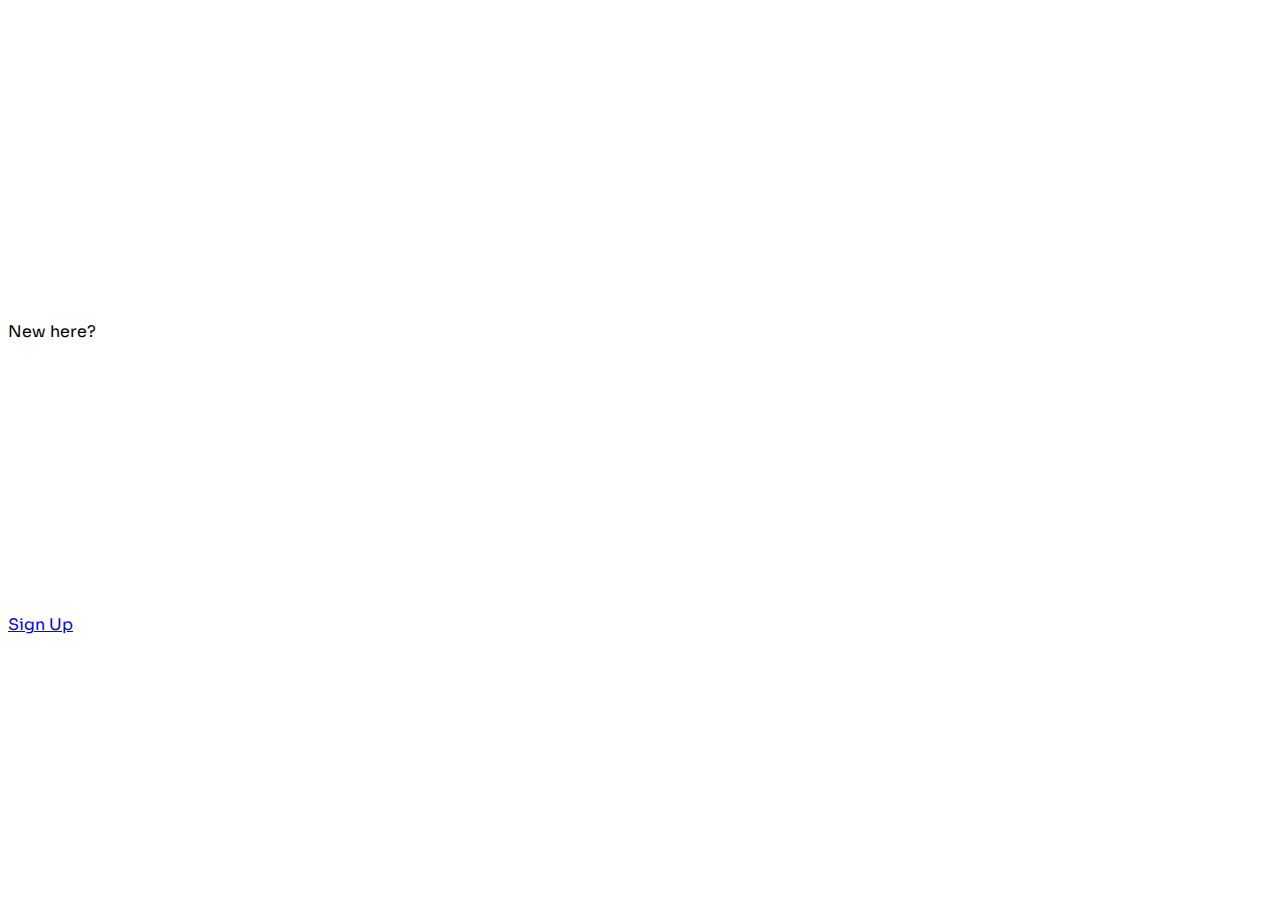
==== login/index.html @ 66f936bb "initial commit" ====
<!DOCTYPE html>
<html lang="en">
<head>
    <meta charset="UTF-8">
    <meta http-equiv="X-UA-Compatible" content="IE=edge">
    <meta name="viewport" content="width=device-width, initial-scale=1.0">
    <link rel="preconnect" href="https://fonts.gstatic.com">
    <link href="https://fonts.googleapis.com/css2?family=Sora:wght@100;200;300;400;500;600;700;800&display=swap" rel="stylesheet">
    <link rel="stylesheet" href="../styles/style.css">
    <title>To-do List</title>
</head>

<body>
    <main>
        <h2></h2>
        <div> New here?</div>
        <a href="./signup">Sign Up</a>
        
    </main>
</body>

<script type="module" src="./login.js"></script>

</html>
---- styles/style.css ----
body {
    font-family: 'Sora', sans-serif;
    
}

main {
    position: relative;
    height: 100vh;
    display: grid;    
}


.ape {
    font-size: 10em;
    position: relative;
    margin: auto;
}
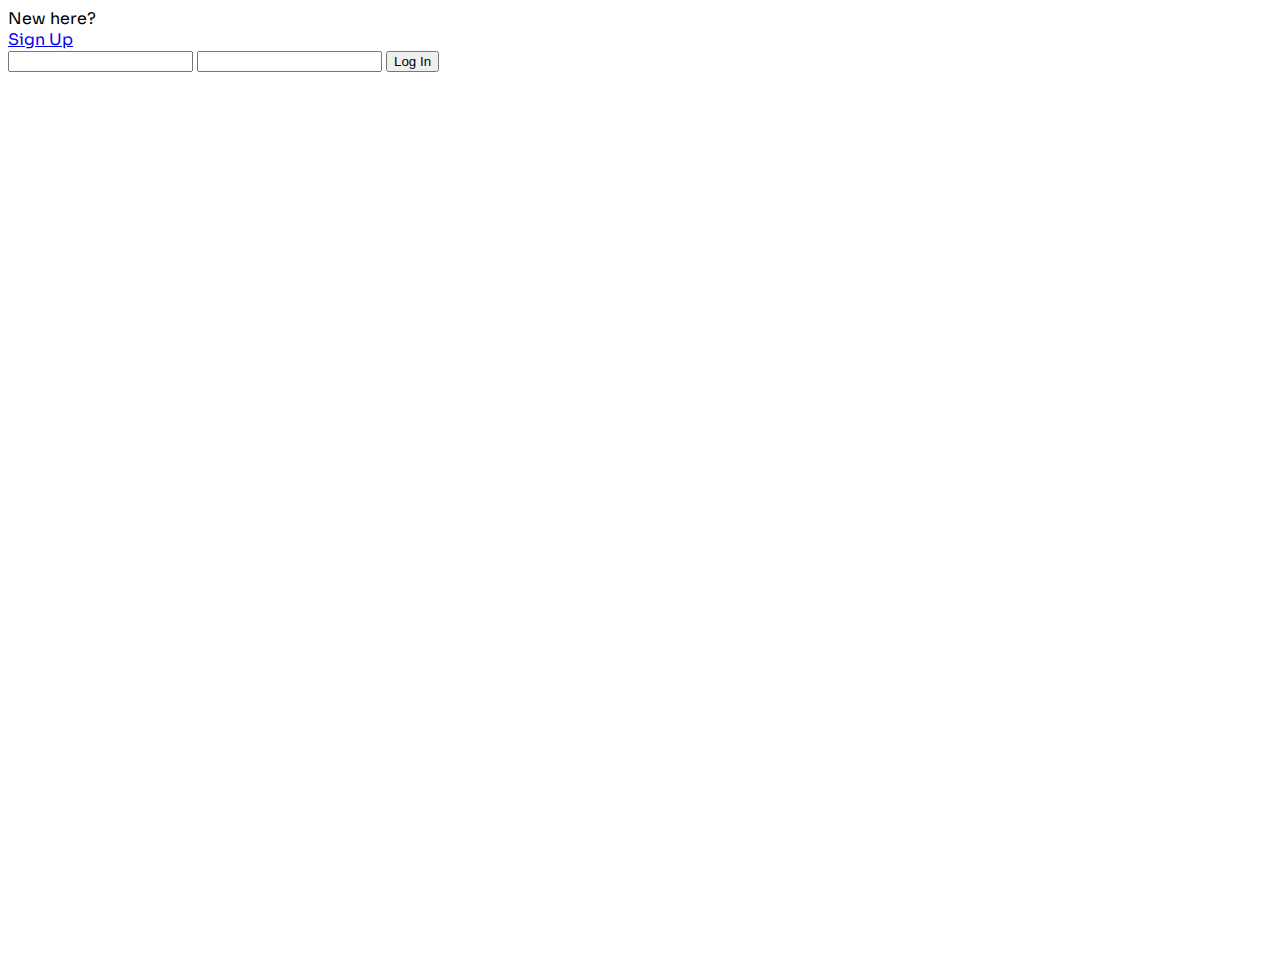
==== commit 683303b6: "functions written" ====
--- a/login/index.html
+++ b/login/index.html
@@ -11,10 +11,20 @@
 </head>
 
 <body>
-    <main>
-        <h2></h2>
+    <header>
         <div> New here?</div>
         <a href="./signup">Sign Up</a>
+    </header>
+    <main>
+        <form>
+            <label>
+                <input name="username"/>
+            </label>
+            <label>
+                <input password="password" type="password"/>
+            </label>
+            <button>Log In</button>
+        </form>
         
     </main>
 </body>
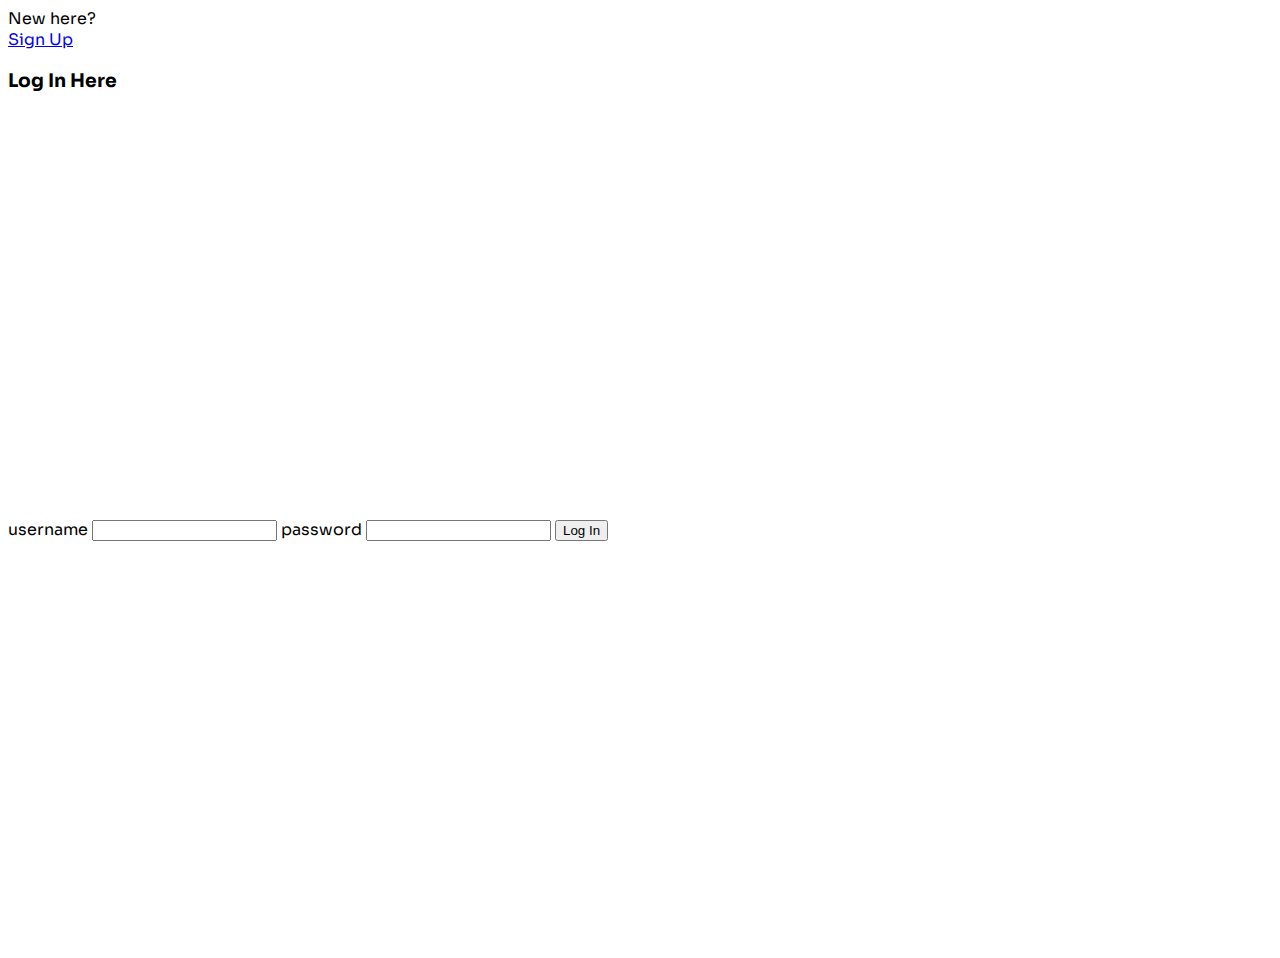
==== commit 3c4f5c66: "items appearing on list" ====
--- a/login/index.html
+++ b/login/index.html
@@ -16,11 +16,14 @@
         <a href="./signup">Sign Up</a>
     </header>
     <main>
+        <h3>Log In Here</h3>
         <form>
             <label>
+                username
                 <input name="username"/>
             </label>
             <label>
+                password
                 <input password="password" type="password"/>
             </label>
             <button>Log In</button>
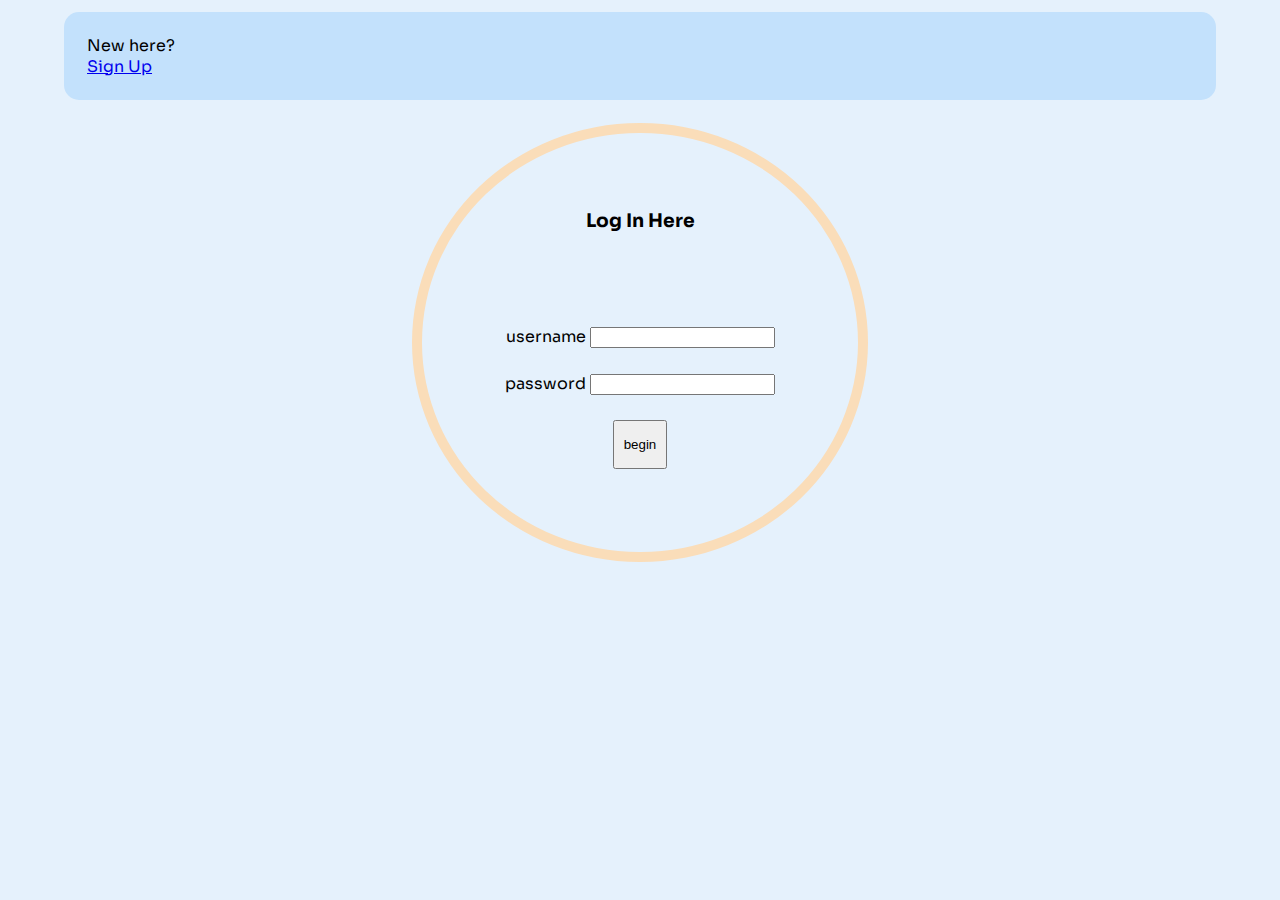
==== commit d6f4775c: "style changes" ====
--- a/login/index.html
+++ b/login/index.html
@@ -13,20 +13,20 @@
 <body>
     <header>
         <div> New here?</div>
-        <a href="./signup">Sign Up</a>
+        <a href="../signup">Sign Up</a>
     </header>
-    <main>
+    <main class="main">
         <h3>Log In Here</h3>
-        <form>
+        <form class="form">
             <label>
                 username
                 <input name="username"/>
             </label>
             <label>
                 password
-                <input password="password" type="password"/>
+                <input name="password" type="password"/>
             </label>
-            <button>Log In</button>
+            <button class="button">begin</button>
         </form>
         
     </main>
--- a/styles/style.css
+++ b/styles/style.css
@@ -1,17 +1,83 @@
+
+
 body {
     font-family: 'Sora', sans-serif;
+    width: 90%;
+    margin: 0 auto;
+    background-color: rgb(229, 241, 252);
+}
     
+main {
+    position: relative;
+    padding: 5%;
+    display: grid;    
+    justify-content: center;
+    text-align: center;
+    margin-top: 2%;
+    margin-right: auto;
+    margin-left: auto;
 }
 
-main {
-    position: relative;
-    height: 100vh;
-    display: grid;    
+li {
+    display: block;
+    padding: 0.5em;
 }
 
+ul {
+    list-style-type: none;
+    padding: 0;
+    margin: 0;
+}
 
-.ape {
-    font-size: 10em;
-    position: relative;
-    margin: auto;
-}+#logout {
+    margin-top: 4%;
+    padding: 4%;
+
+}
+
+header {
+    margin-top: 1%;
+    padding: 2%;
+    background-color: rgb(195, 225, 252);
+    border-radius: 15px;
+}
+
+.main {
+    border:rgb(250, 221, 185) 10px solid;
+    border-radius: 50%;
+    width: 20em;
+    height: 19em;
+    display: grid;
+    grid-template-rows: .4fr, .6fr;
+}
+
+.form {
+    display: grid;
+    grid-template-rows: 1fr, 1fr, 1fr;
+}
+
+.button {
+    width: 4em;
+    height: 3.7em;
+    margin-left: auto;
+    margin-right: auto;
+}
+
+.td-main {
+    border:rgb(250, 221, 185) 10px solid;
+    border-radius: 25px;
+    width: 20em;
+    max-height: 60em;
+    text-align: center;
+}
+
+.td-button {
+    width: 4em;
+    height: 3.8em;
+    margin: 1em;
+}
+
+/* .td-class {
+    max-height: 5em;
+    padding: 0;
+} */